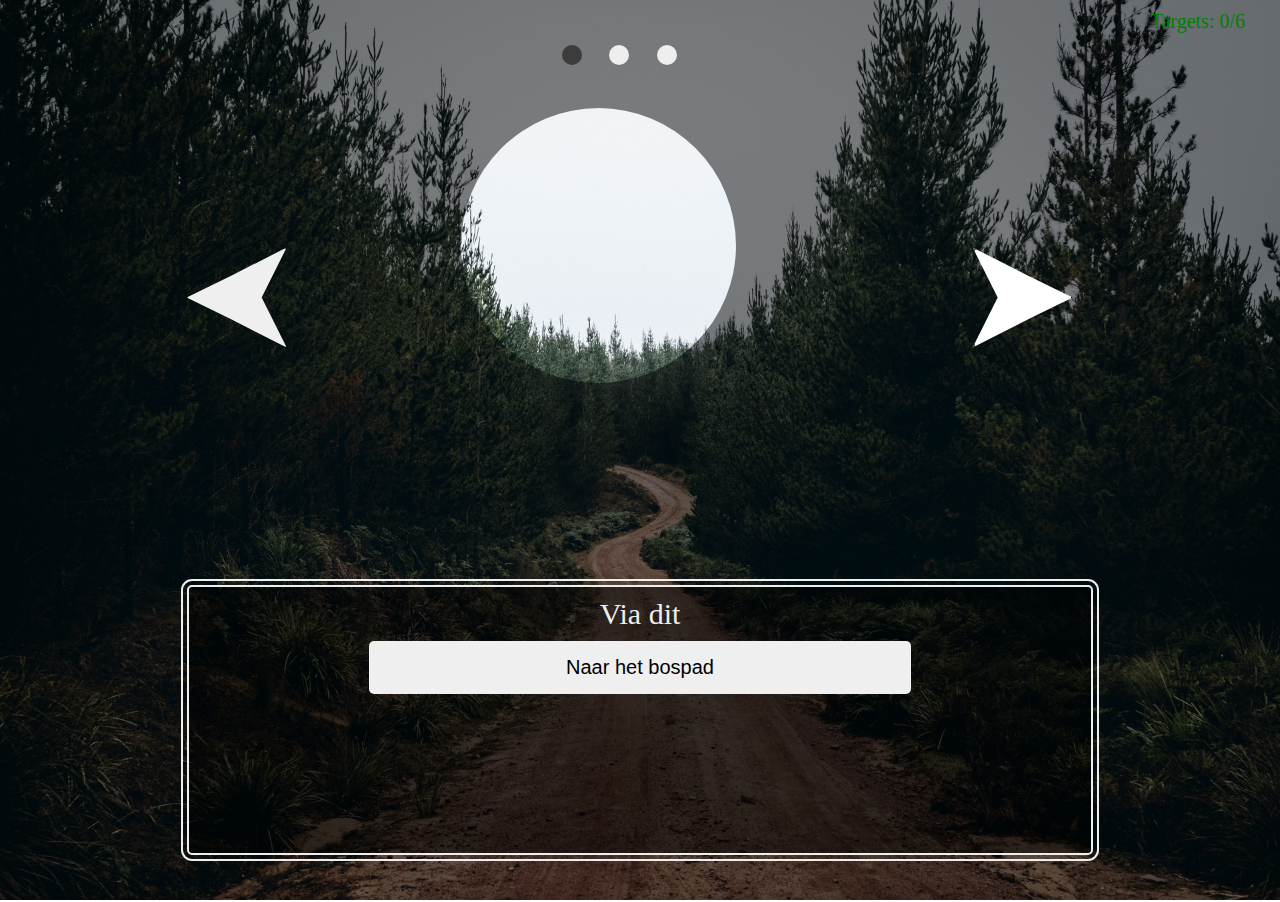
==== index.html @ d7771a24 "Info blok als je op target drukt en transities" ====
<!DOCTYPE html>
<html lang="en" dir="ltr">
  <head>
    <meta charset="utf-8">
    <link rel="stylesheet" href="/css/main.css">
    <title>Ipmedt2_2020</title>
  </head>
  <body>
    <main>
      <p class="targetCounter" id="js--targetCounter">Targets: 0/6</p>
      <div class="container" id="js--navPage">
        <button id="js--change_img--backwards" class="button--backwards" type="button" name="button"></button>
        <figure id="js--fadeFigure" class="fadeFigure">
          <div class="overlay"></div>
          <img id="js--fadeFigure__image" class="fadeFigure__image" src="/img/Forest.jpg" alt="">
        </figure>
        <button id="js--change_img--forwards" class="button--forwards" type="button" name="button"></button>
        <section class="nav__bubbles">
          <div class="nav__bubbles__dot firstDot"></div>
          <div class="nav__bubbles__dot"></div>
          <div class="nav__bubbles__dot"></div>
        </section>
        <section class="image__discription">
          <p id="js--image__discription"></p>
          <button id="js--image__discription__button" type="button" name="button">Naar het bospad</button>
        </section>
      </div>
      <div class="woodsPage" id="js--woodsPage">
        <div class="targetOne target"></div>
        <div class="targetTwo target"></div>
        <section class="info">
          <div class="info__background"></div>
          <div class="info__box">
            <button type="button" name="button" class="closeInfoButton">close</button>
          </div>
        </section>
        <div class="scope" id="js--scope"></div>
        <button class="backButton" type="button" name="button">back</button>
      </div>
      <div class="fisch" id="js--fisch">
        <p>fisch</p>
        <div class="scope"></div>
        <button class="backButton" type="button" name="button">back</button>
      </div>
      <div class="towerPage" id="js--towerPage">
        <div class="towerTargetOne target"></div>
        <div class="scope"></div>
        <section class="info">
          <div class="info__background"></div>
          <div class="info__box">
            <button type="button" name="button" class="closeInfoButton">close</button>
          </div>
        </section>
        <button class="backButton" type="button" name="button">back</button>
      </div>
    </main>
    <script src="/js/main.js">

    </script>
  </body>
</html>
---- css/main.css ----
*, *::before, *::after{
  margin: 0;
  padding: 0;
  box-sizing: border-box;
}

:root{
  --funny-bg-color: #696969;
  --main-bg-color: #080808;
  --html-text-color: #eee;
  --dot-color-active: #3c3c3c;
  --overlay-color: rgba(0,0,0,50%);
}

html{
  font-size: 62.5%;
  color: var(--html-text-color);
}

main{
  display: flex;
  justify-content: center;
  align-items: center;
  height: 100vh;
}

.container{
  display: grid;
  grid-template-columns: repeat(12,minmax(0,1fr));
  grid-template-rows: repeat(12, minmax(0,1fr));
  width: 85%;
  height: 90vh;
  z-index: 2;
}

.fadeFigure{
  height: 100vh;
  width: 100vw;
  transition: 3s;
  position: absolute;
  top: 0;
  left: 0;
  z-index: -1;
}

.overlay{
  position: absolute;
  height: 100vh;
  width: 100vw;
  z-index: 0;
  overflow: hidden;
}

.overlay::after{
  content: "";
  position: absolute;
  left: 36vw;
  top: 12vh;
  height: 27.5rem;
  width: 27.5rem;
  border-radius: 100%;
  box-shadow: 0px 0px 0px 2000px var(--overlay-color);
}

.button--forwards{
  position: relative;
  right: 3rem;
  grid-column: 11 / span 2;
  grid-row: 4 / span 1;
  width: 10rem;
	height: 10rem;
  background-color: white;
	clip-path: polygon(55% 28%, 100% 50%, 55% 72%, 0% 100%, 25% 50%, 0% 0%);
}

.button--backwards{
  position: relative;
  grid-column: 2 / span 2;
  grid-row: 4 / span 1;
  width: 10rem;
	height: 10rem;
  clip-path: polygon(100% 0%, 75% 50%, 100% 100%, 45% 72%, 0% 50%, 45% 28%);
}

.fadeFigure__image{
  height: 100%;
  width: 100%;
  background-size: cover;
}

.nav__bubbles{
  grid-column: 6 / span 3;
  grid-row: 1 / span 1;
}

.nav__bubbles__dot{
  height: 2rem;
  width: 2rem;
  border-radius: 50%;
  display: inline-block;
  background-color: var(--html-text-color);
  margin: 0 1.25rem;
}

.firstDot{background-color: var(--dot-color-active)}

.image__discription{
  grid-column: 2 / span 10;
  grid-row: 9 / span 4;
  background-color: var(--overlay-color);
  border: .2rem solid var(--html-text-color);
  outline: .2rem solid var(--html-text-color);
  outline-offset: .4rem;
  text-align: center;
  border-radius: .5rem;
}

.image__discription > p{
  font-size: 3rem;
  width: 100%;
  padding: 1rem
}

.image__discription > button{
  width: 60%;
  font-size: 2rem;
  padding: 1.5rem;
  border: none;
  transition: .5s;
  border-radius: .5rem;
}

.image__discription > button:hover{
  background-color: var(--main-bg-color);
  color: var(--html-text-color);
  border: .2rem solid var(--html-text-color);
}

.image__discription > button:active{
  transform: translateY(.5rem);
  transition: none;
}

.target{
  position: absolute;
  border-radius: 50%;
  height: 3rem;
  width: 3rem;
  background-color: purple;
}

.targetShot{
  background-color: grey;
}

.targetOne{
  left: 30%;
  top: 40%;
}

.targetTwo, .towerTargetOne{
  left: 70%;
  top: 70%;
}

.info{
  width: 100vw;
  height: 100vh;
  display: none;
  justify-content: center;
  align-items: center;
  transition: opacity .5s;
  opacity: 0;
}

.info__background{
  position: absolute;
  width: 100%;
  height: 100%;
  z-index: 3
}

.info__box{
  width: 80%;
  height: 60%;
  border: .2rem solid var(--html-text-color);
  outline: .2rem solid var(--html-text-color);
  outline-offset: .4rem;
  text-align: center;
  border-radius: .5rem;
  background-color: var(--overlay-color);
  z-index: 4;
}

.targetCounter{
  position: absolute;
  top: 1rem;
  right: 3.5rem;
  font-size: 2rem;
  color: green;
  z-index: 3;
}

.backButton{
  position: absolute;
  top: 80vh;
  left: 86vw;
  height: 15vh;
  width: 15vh;
  border-radius: 50%;
  border: none;
}

.backButton:hover{
  cursor: none;
}

.woodsPage{
  display: none;
}

.fisch{
  display: none;
}

.towerPage{
  display: none;
}

.scope{
  position: absolute;
  border-radius: 50%;
  height: 10rem;
  width: 10rem;
  background:
    linear-gradient(#000,#000),
    linear-gradient(#000,#000);
  background-position:center;
  background-size: 50% 1rem,1rem 50%; /*thickness = 2px, length = 50% (25px)*/
  background-repeat:no-repeat;
  pointer-events: none;
  z-index: 2;
  transition: all .5s;
}

.scope::after{
  content: "";
  position: absolute;
  top: calc(-27.5rem/3);
  left: calc(-27.5rem/3);
  height: 27.5rem;
  width: 27.5rem;
  border-radius: 100%;
  box-shadow: 0px 0px 0px 2000px var(--overlay-color);
  pointer-events: none;
}
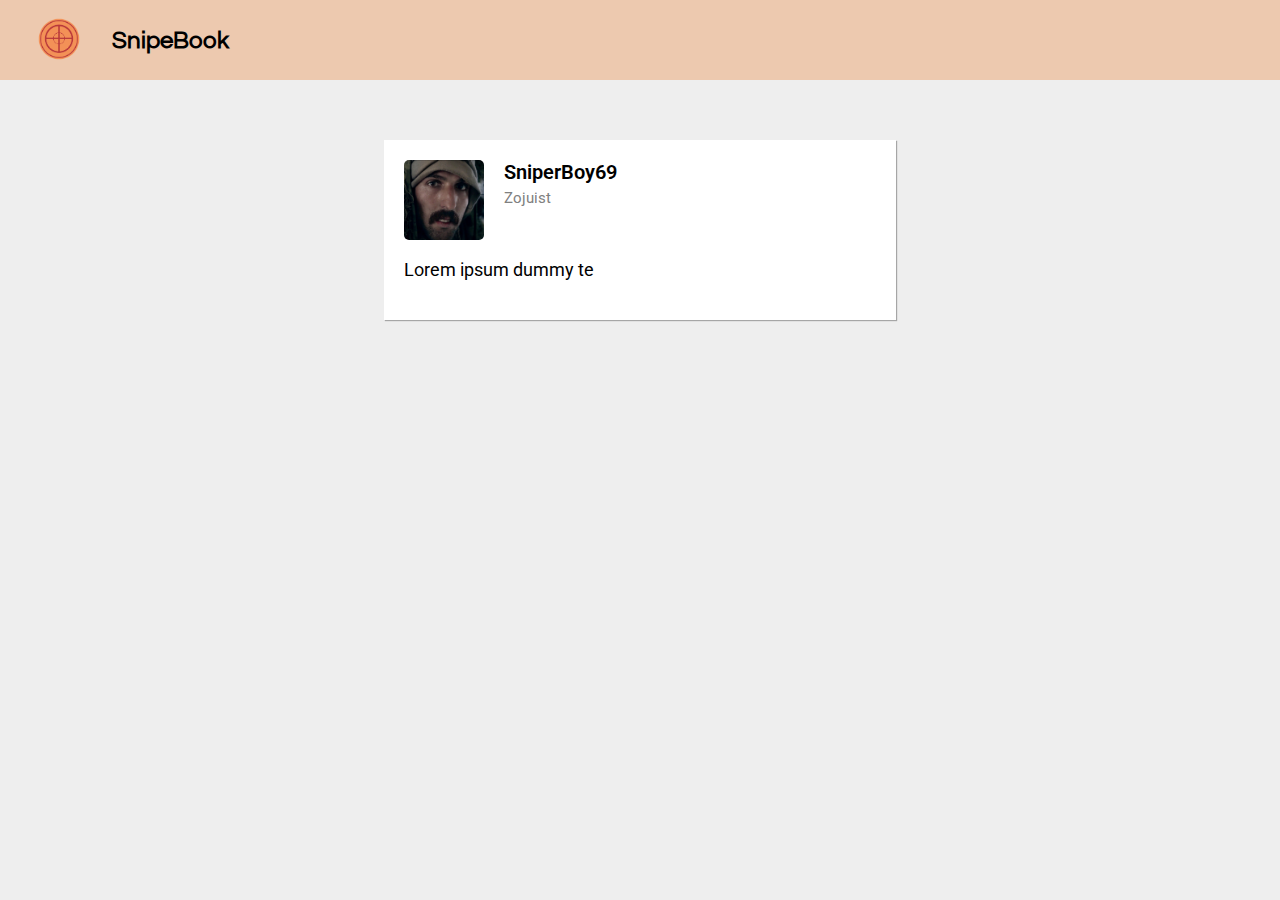
==== commit 299006df: "added my code" ====
--- a/index.html
+++ b/index.html
@@ -1,61 +1,39 @@
 <!DOCTYPE html>
-<html lang="en" dir="ltr">
-  <head>
-    <meta charset="utf-8">
-    <link rel="stylesheet" href="/css/main.css">
-    <title>Ipmedt2_2020</title>
-  </head>
-  <body>
-    <main>
-      <p class="targetCounter" id="js--targetCounter">Targets: 0/6</p>
-      <div class="container" id="js--navPage">
-        <button id="js--change_img--backwards" class="button--backwards" type="button" name="button"></button>
-        <figure id="js--fadeFigure" class="fadeFigure">
-          <div class="overlay"></div>
-          <img id="js--fadeFigure__image" class="fadeFigure__image" src="/img/Forest.jpg" alt="">
-        </figure>
-        <button id="js--change_img--forwards" class="button--forwards" type="button" name="button"></button>
-        <section class="nav__bubbles">
-          <div class="nav__bubbles__dot firstDot"></div>
-          <div class="nav__bubbles__dot"></div>
-          <div class="nav__bubbles__dot"></div>
-        </section>
-        <section class="image__discription">
-          <p id="js--image__discription"></p>
-          <button id="js--image__discription__button" type="button" name="button">Naar het bospad</button>
-        </section>
+<html lang="en">
+<head>
+  <meta charset="UTF-8">
+  <meta name="viewport" content="width=device-width, initial-scale=1.0">
+  <meta http-equiv="X-UA-Compatible" content="ie=edge">
+  <link rel="stylesheet" href="./css/main.css">
+  <link href="https://fonts.googleapis.com/css2?family=Questrial&display=swap" rel="stylesheet">
+  <link href="https://fonts.googleapis.com/css2?family=Roboto&display=swap" rel="stylesheet">
+  <title>SnipeBook</title>
+</head>
+<body>
+  <nav class="navbar">
+    <ul class="navbar__list">
+      <li class="navbar__list__item">
+          <img class="navbar__list__item__logo" src="./img/sniper_logo.png" alt="SnipeBook Logo">
+      </li>
+
+      <li class="navbar__list__item">
+        <h1>SnipeBook</h1>
+      </li>
+    </ul>
+  </nav>
+
+  <main class="post">
+    <article class="post__card">
+      <div class="post__card__profile">
+        <img class="post__card__profile__pic" src="./img/haron_pic.jpg" alt="Profile Picure Haron">
+        <p class="post__card__profile__text text--big">SniperBoy69</p>
+        <p class="post__card__profile__text text--small">Zojuist</p>
       </div>
-      <div class="woodsPage" id="js--woodsPage">
-        <div class="targetOne target"></div>
-        <div class="targetTwo target"></div>
-        <section class="info">
-          <div class="info__background"></div>
-          <div class="info__box">
-            <button type="button" name="button" class="closeInfoButton">close</button>
-          </div>
-        </section>
-        <div class="scope" id="js--scope"></div>
-        <button class="backButton" type="button" name="button">back</button>
-      </div>
-      <div class="fisch" id="js--fisch">
-        <p>fisch</p>
-        <div class="scope"></div>
-        <button class="backButton" type="button" name="button">back</button>
-      </div>
-      <div class="towerPage" id="js--towerPage">
-        <div class="towerTargetOne target"></div>
-        <div class="scope"></div>
-        <section class="info">
-          <div class="info__background"></div>
-          <div class="info__box">
-            <button type="button" name="button" class="closeInfoButton">close</button>
-          </div>
-        </section>
-        <button class="backButton" type="button" name="button">back</button>
-      </div>
-    </main>
-    <script src="/js/main.js">
+      <p class="post__card__text" id="js--typeThis"></p>
+      <button class="post__card__button" id="js--cardButton">Start!</button>
+    </article>
+  </main>
 
-    </script>
-  </body>
+</body>
+<script src="./js/main.js"></script>
 </html>
--- a/css/main.css
+++ b/css/main.css
@@ -4,253 +4,116 @@
   box-sizing: border-box;
 }
 
-:root{
-  --funny-bg-color: #696969;
-  --main-bg-color: #080808;
-  --html-text-color: #eee;
-  --dot-color-active: #3c3c3c;
-  --overlay-color: rgba(0,0,0,50%);
+html{
+  font-size: 62.5%;
+  background-color: #eeeeee;
 }
 
-html{
-  font-size: 62.5%;
-  color: var(--html-text-color);
+h1{
+  font-size: 2.4rem;
+  font-family: serif;
+  font-family: 'Questrial', sans-serif;
 }
 
-main{
+.navbar{
+  overflow: hidden;
+  background-color: #EDC9AF;
+}
+
+.navbar__list{
+  display: flex;
+  align-items: center;
+  list-style: none;
+  margin: 0rem;
+  padding: 0;
+}
+
+.navbar__list__item{
+  float: left;
+  text-align: center;
+  padding: 14px 14px;
+  text-decoration: none;
+}
+
+.navbar__list__item__logo{
+  height: 5rem;
+  width: 5rem;
+  margin-left: 2rem
+}
+
+.post{
   display: flex;
   justify-content: center;
-  align-items: center;
-  height: 100vh;
+  align-content: : center;
 }
 
-.container{
-  display: grid;
-  grid-template-columns: repeat(12,minmax(0,1fr));
-  grid-template-rows: repeat(12, minmax(0,1fr));
-  width: 85%;
-  height: 90vh;
-  z-index: 2;
+.post__card{
+  padding: 2rem;
+  overflow: hidden;
+  background-color: white;
+  margin: 6rem 4rem;
+  width: 80vw;
+  box-shadow: 1px 1px 1px rgba(0,0,0,.3);
 }
 
-.fadeFigure{
-  height: 100vh;
-  width: 100vw;
-  transition: 3s;
-  position: absolute;
-  top: 0;
-  left: 0;
-  z-index: -1;
+.post__card__profile{
+  width: 90%;
+  height: 8rem;
 }
 
-.overlay{
-  position: absolute;
-  height: 100vh;
-  width: 100vw;
-  z-index: 0;
-  overflow: hidden;
+.post__card__profile__pic{
+  width: 8rem;
+  height: 8rem;
+  float: left;
+  margin-right: 2rem;
+  border-radius: 5px;
 }
 
-.overlay::after{
-  content: "";
-  position: absolute;
-  left: 36vw;
-  top: 12vh;
-  height: 27.5rem;
-  width: 27.5rem;
-  border-radius: 100%;
-  box-shadow: 0px 0px 0px 2000px var(--overlay-color);
+.post__card__profile__text{
+  font-family: 'Roboto', sans-serif;
+  display: block;
 }
 
-.button--forwards{
-  position: relative;
-  right: 3rem;
-  grid-column: 11 / span 2;
-  grid-row: 4 / span 1;
-  width: 10rem;
-	height: 10rem;
-  background-color: white;
-	clip-path: polygon(55% 28%, 100% 50%, 55% 72%, 0% 100%, 25% 50%, 0% 0%);
+.post__card__text{
+  margin: 2rem 0;
+  font-family: 'Roboto', sans-serif;
+  font-size: 175%;
 }
 
-.button--backwards{
-  position: relative;
-  grid-column: 2 / span 2;
-  grid-row: 4 / span 1;
-  width: 10rem;
-	height: 10rem;
-  clip-path: polygon(100% 0%, 75% 50%, 100% 100%, 45% 72%, 0% 50%, 45% 28%);
+.post__card__button{
+  display: none;
+  margin: 0 auto;
+  padding: 1rem;
+  font-family: 'Roboto', sans-serif;
+  font-size: 175%;
+  border-radius: 1rem;
+  background-color: #EDC9AF;
+  transition: 0.5s;
 }
 
-.fadeFigure__image{
-  height: 100%;
-  width: 100%;
-  background-size: cover;
+.post__card__button:hover{
+  background-color: #bf7947;
+  cursor: pointer;
 }
 
-.nav__bubbles{
-  grid-column: 6 / span 3;
-  grid-row: 1 / span 1;
+.post__card__button:active{
+  background-color: #734626;
+  color: #eeeeee;
 }
 
-.nav__bubbles__dot{
-  height: 2rem;
-  width: 2rem;
-  border-radius: 50%;
-  display: inline-block;
-  background-color: var(--html-text-color);
-  margin: 0 1.25rem;
+.text--big{
+  font-size: 200%;
+  font-weight: 600;
 }
 
-.firstDot{background-color: var(--dot-color-active)}
-
-.image__discription{
-  grid-column: 2 / span 10;
-  grid-row: 9 / span 4;
-  background-color: var(--overlay-color);
-  border: .2rem solid var(--html-text-color);
-  outline: .2rem solid var(--html-text-color);
-  outline-offset: .4rem;
-  text-align: center;
-  border-radius: .5rem;
+.text--small{
+  font-size: 150%;
+  color: grey;
+  margin-top: 0.5rem;
 }
 
-.image__discription > p{
-  font-size: 3rem;
-  width: 100%;
-  padding: 1rem
+@media (min-width: 800px) {
+  .post__card{
+    width: 40vw;
+  }
 }
-
-.image__discription > button{
-  width: 60%;
-  font-size: 2rem;
-  padding: 1.5rem;
-  border: none;
-  transition: .5s;
-  border-radius: .5rem;
-}
-
-.image__discription > button:hover{
-  background-color: var(--main-bg-color);
-  color: var(--html-text-color);
-  border: .2rem solid var(--html-text-color);
-}
-
-.image__discription > button:active{
-  transform: translateY(.5rem);
-  transition: none;
-}
-
-.target{
-  position: absolute;
-  border-radius: 50%;
-  height: 3rem;
-  width: 3rem;
-  background-color: purple;
-}
-
-.targetShot{
-  background-color: grey;
-}
-
-.targetOne{
-  left: 30%;
-  top: 40%;
-}
-
-.targetTwo, .towerTargetOne{
-  left: 70%;
-  top: 70%;
-}
-
-.info{
-  width: 100vw;
-  height: 100vh;
-  display: none;
-  justify-content: center;
-  align-items: center;
-  transition: opacity .5s;
-  opacity: 0;
-}
-
-.info__background{
-  position: absolute;
-  width: 100%;
-  height: 100%;
-  z-index: 3
-}
-
-.info__box{
-  width: 80%;
-  height: 60%;
-  border: .2rem solid var(--html-text-color);
-  outline: .2rem solid var(--html-text-color);
-  outline-offset: .4rem;
-  text-align: center;
-  border-radius: .5rem;
-  background-color: var(--overlay-color);
-  z-index: 4;
-}
-
-.targetCounter{
-  position: absolute;
-  top: 1rem;
-  right: 3.5rem;
-  font-size: 2rem;
-  color: green;
-  z-index: 3;
-}
-
-.backButton{
-  position: absolute;
-  top: 80vh;
-  left: 86vw;
-  height: 15vh;
-  width: 15vh;
-  border-radius: 50%;
-  border: none;
-}
-
-.backButton:hover{
-  cursor: none;
-}
-
-.woodsPage{
-  display: none;
-}
-
-.fisch{
-  display: none;
-}
-
-.towerPage{
-  display: none;
-}
-
-.scope{
-  position: absolute;
-  border-radius: 50%;
-  height: 10rem;
-  width: 10rem;
-  background:
-    linear-gradient(#000,#000),
-    linear-gradient(#000,#000);
-  background-position:center;
-  background-size: 50% 1rem,1rem 50%; /*thickness = 2px, length = 50% (25px)*/
-  background-repeat:no-repeat;
-  pointer-events: none;
-  z-index: 2;
-  transition: all .5s;
-}
-
-.scope::after{
-  content: "";
-  position: absolute;
-  top: calc(-27.5rem/3);
-  left: calc(-27.5rem/3);
-  height: 27.5rem;
-  width: 27.5rem;
-  border-radius: 100%;
-  box-shadow: 0px 0px 0px 2000px var(--overlay-color);
-  pointer-events: none;
-}
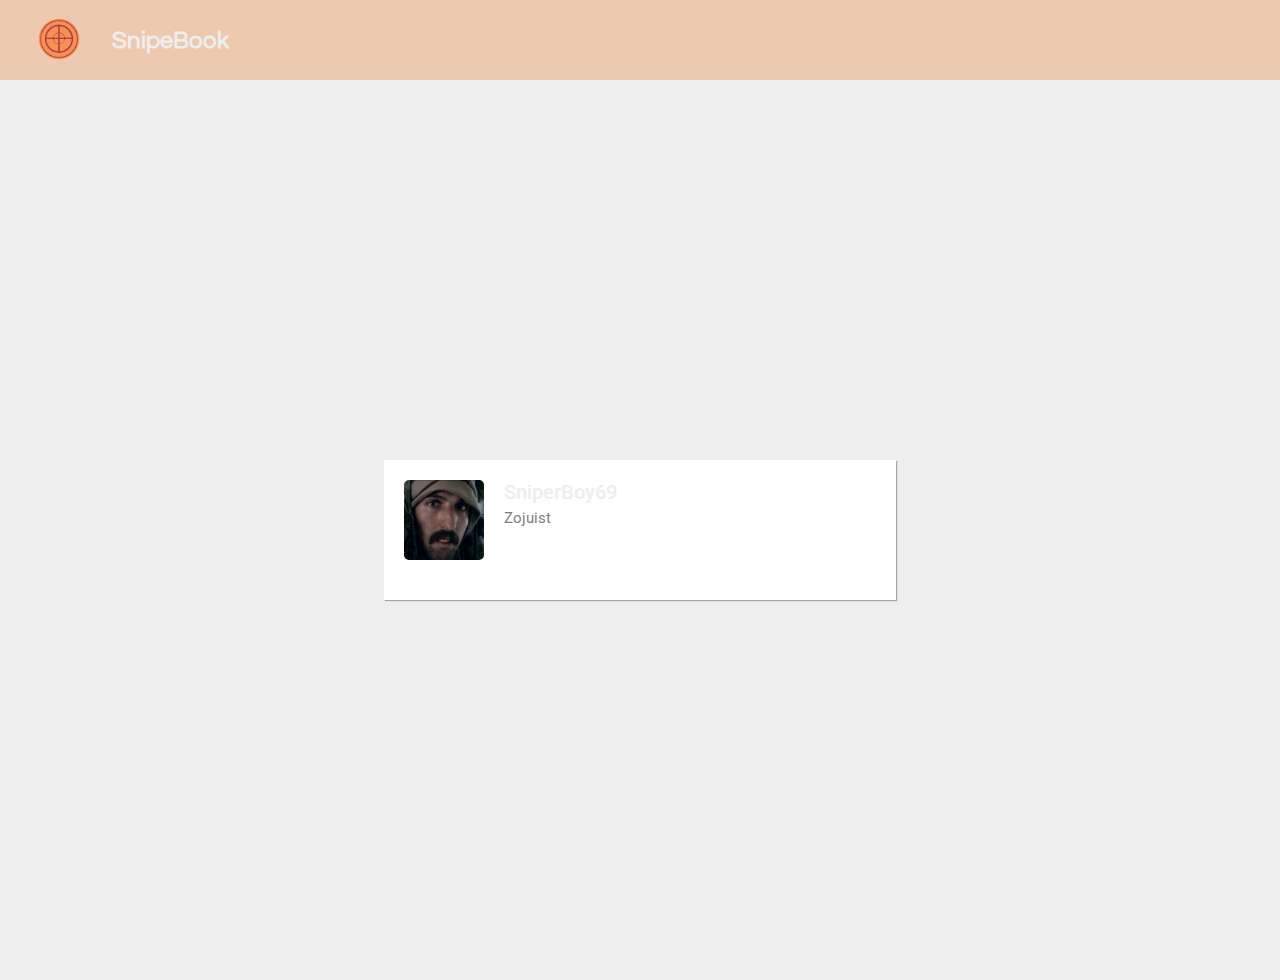
==== commit f13acb55: "gaat fout" ====
--- a/index.html
+++ b/index.html
@@ -30,7 +30,7 @@
         <p class="post__card__profile__text text--small">Zojuist</p>
       </div>
       <p class="post__card__text" id="js--typeThis"></p>
-      <button class="post__card__button" id="js--cardButton">Start!</button>
+      <button class="post__card__button" id="js--cardButton">Start!!</button>
     </article>
   </main>
 
--- a/css/main.css
+++ b/css/main.css
@@ -4,9 +4,280 @@
   box-sizing: border-box;
 }
 
+:root{
+  --funny-bg-color: #696969;
+  --main-bg-color: #080808;
+  --html-text-color: #eee;
+  --dot-color-active: #3c3c3c;
+  --overlay-color: rgba(0,0,0,50%);
+}
+
 html{
   font-size: 62.5%;
+  color: var(--html-text-color);
   background-color: #eeeeee;
+}
+
+main{
+  display: flex;
+  justify-content: center;
+  align-items: center;
+  height: 100vh;
+}
+
+.container{
+  display: grid;
+  grid-template-columns: repeat(12,minmax(0,1fr));
+  grid-template-rows: repeat(12, minmax(0,1fr));
+  width: 85%;
+  height: 90vh;
+  z-index: 2;
+}
+
+.fadeFigure{
+  height: 100vh;
+  width: 100vw;
+  transition: 3s;
+  position: absolute;
+  top: 0;
+  left: 0;
+  z-index: -1;
+}
+
+.overlay{
+  position: absolute;
+  height: 100vh;
+  width: 100vw;
+  z-index: 0;
+  overflow: hidden;
+}
+
+.overlay::after{
+  content: "";
+  position: absolute;
+  left: 36vw;
+  top: 12vh;
+  height: 27.5rem;
+  width: 27.5rem;
+  border-radius: 100%;
+  box-shadow: 0px 0px 0px 2000px var(--overlay-color);
+}
+
+.button--forwards{
+  position: relative;
+  right: 3rem;
+  grid-column: 11 / span 2;
+  grid-row: 4 / span 1;
+  width: 10rem;
+	height: 10rem;
+  background-color: white;
+	clip-path: polygon(55% 28%, 100% 50%, 55% 72%, 0% 100%, 25% 50%, 0% 0%);
+}
+
+.button--backwards{
+  position: relative;
+  grid-column: 2 / span 2;
+  grid-row: 4 / span 1;
+  width: 10rem;
+	height: 10rem;
+  clip-path: polygon(100% 0%, 75% 50%, 100% 100%, 45% 72%, 0% 50%, 45% 28%);
+}
+
+.fadeFigure__image{
+  height: 100%;
+  width: 100%;
+  background-size: cover;
+}
+
+.nav__bubbles{
+  grid-column: 6 / span 3;
+  grid-row: 1 / span 1;
+}
+
+.nav__bubbles__dot{
+  height: 2rem;
+  width: 2rem;
+  border-radius: 50%;
+  display: inline-block;
+  background-color: var(--html-text-color);
+  margin: 0 1.25rem;
+}
+
+.firstDot{background-color: var(--dot-color-active)}
+
+.image__discription{
+  grid-column: 2 / span 10;
+  grid-row: 9 / span 4;
+  background-color: var(--overlay-color);
+  border: .2rem solid var(--html-text-color);
+  outline: .2rem solid var(--html-text-color);
+  outline-offset: .4rem;
+  text-align: center;
+  border-radius: .5rem;
+}
+
+.image__discription > p{
+  font-size: 3rem;
+  width: 100%;
+  padding: 1rem
+}
+
+.image__discription > button{
+  width: 60%;
+  font-size: 2rem;
+  padding: 1.5rem;
+  border: none;
+  transition: .5s;
+  border-radius: .5rem;
+}
+
+.image__discription > button:hover{
+  background-color: var(--main-bg-color);
+  color: var(--html-text-color);
+  border: .2rem solid var(--html-text-color);
+}
+
+.image__discription > button:active{
+  transform: translateY(.5rem);
+  transition: none;
+}
+
+.target{
+  position: absolute;
+  border-radius: 50%;
+  height: 3rem;
+  width: 3rem;
+  background-color: purple;
+}
+
+.targetShot{
+  background-color: grey;
+}
+
+.targetOne{
+  left: 30%;
+  top: 40%;
+}
+
+.targetTwo, .towerTargetOne{
+  left: 70%;
+  top: 70%;
+}
+
+.info{
+  width: 100vw;
+  height: 100vh;
+  display: none;
+  justify-content: center;
+  align-items: center;
+  transition: opacity .5s;
+  opacity: 0;
+}
+
+.info__background{
+  position: absolute;
+  width: 100%;
+  height: 100%;
+  z-index: 3
+}
+
+.info__box{
+  width: 80%;
+  height: 60%;
+  border: .2rem solid var(--html-text-color);
+  outline: .2rem solid var(--html-text-color);
+  outline-offset: .4rem;
+  text-align: center;
+  border-radius: .5rem;
+  background-color: var(--overlay-color);
+  z-index: 4;
+}
+
+.info__box > h1{
+  font-size: 3rem;
+  padding: 1.5rem;
+}
+
+.info__box > p{
+  font-size: 2.5rem;
+}
+
+.info__box > button{
+  width: 75%;
+  font-size: 4rem;
+  border: none;
+  border-radius: .5rem;
+  margin: 1.5rem;
+}
+
+.targetCounter{
+  position: absolute;
+  top: 1rem;
+  right: 3.5rem;
+  font-size: 2rem;
+  color: green;
+  z-index: 3;
+}
+
+.backButton{
+  position: absolute;
+  top: 80vh;
+  left: 86vw;
+  height: 15vh;
+  width: 15vh;
+  border-radius: 50%;
+  border: none;
+}
+
+.backButton:hover{
+  cursor: none;
+}
+
+.woodsPage{
+  display: none;
+}
+
+.fisch{
+  display: none;
+}
+
+.towerPage{
+  display: none;
+}
+
+.scope{
+  position: absolute;
+  border-radius: 50%;
+  height: 10rem;
+  width: 10rem;
+  background:
+    linear-gradient(#000,#000),
+    linear-gradient(#000,#000);
+  background-position:center;
+  background-size: 50% 1rem,1rem 50%; /*thickness = 2px, length = 50% (25px)*/
+  background-repeat:no-repeat;
+  pointer-events: none;
+  z-index: 2;
+  transition: all .5s;
+}
+
+.scope::after{
+  content: "";
+  position: absolute;
+  top: calc(-27.5rem/3);
+  left: calc(-27.5rem/3);
+  height: 27.5rem;
+  width: 27.5rem;
+  border-radius: 100%;
+  box-shadow: 0px 0px 0px 2000px var(--overlay-color);
+  pointer-events: none;
+}
+
+
+@media (min-width: 1025px) {
+  .scope{
+    transition: none;
+  }
 }
 
 h1{
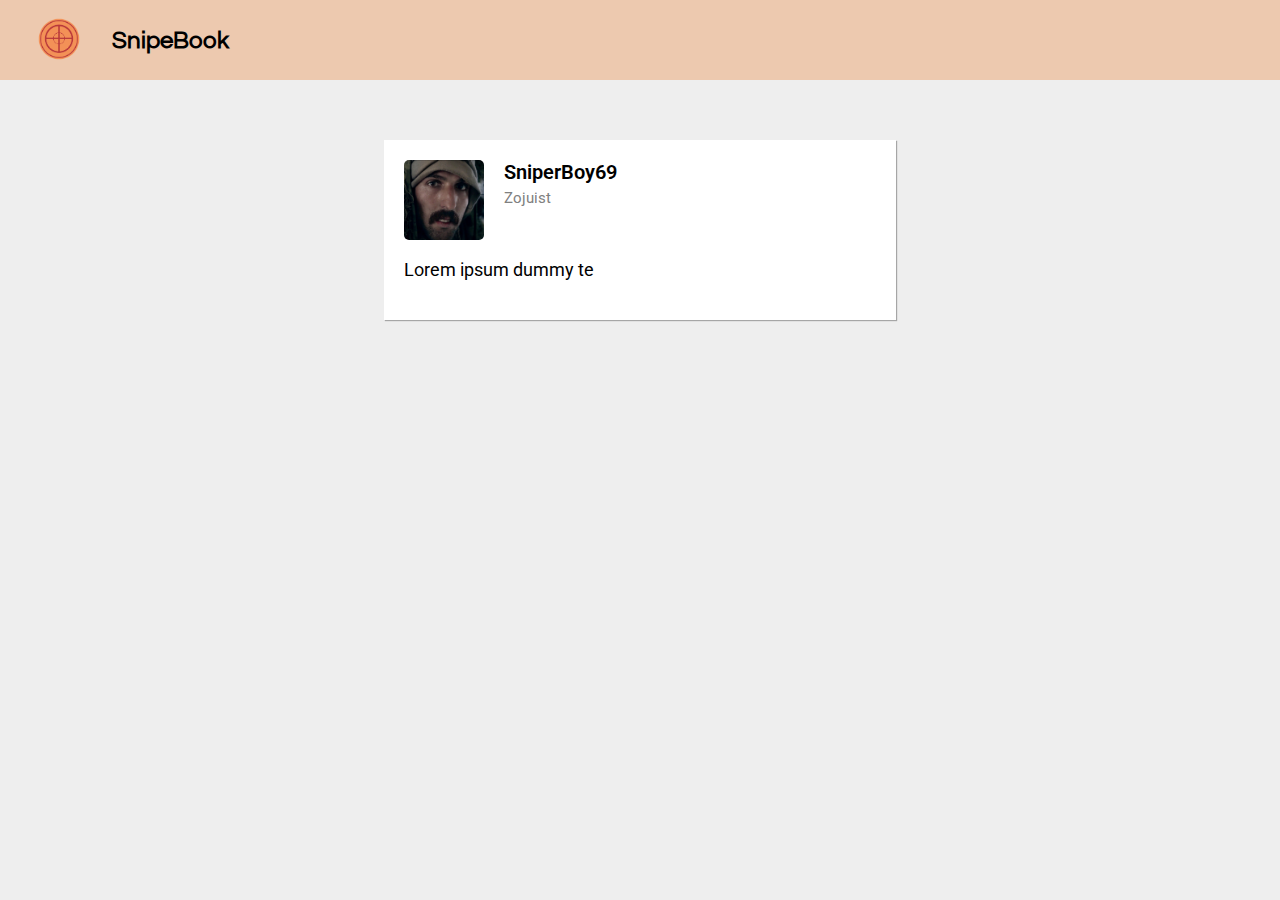
==== commit 46ad7faf: "Merge branch 'devKev' into mainDev2.0 merging conflicts" ====
--- a/index.html
+++ b/index.html
@@ -4,7 +4,7 @@
   <meta charset="UTF-8">
   <meta name="viewport" content="width=device-width, initial-scale=1.0">
   <meta http-equiv="X-UA-Compatible" content="ie=edge">
-  <link rel="stylesheet" href="./css/main.css">
+  <link rel="stylesheet" href="./css/snipeBook.css">
   <link href="https://fonts.googleapis.com/css2?family=Questrial&display=swap" rel="stylesheet">
   <link href="https://fonts.googleapis.com/css2?family=Roboto&display=swap" rel="stylesheet">
   <title>SnipeBook</title>
@@ -35,5 +35,5 @@
   </main>
 
 </body>
-<script src="./js/main.js"></script>
+<script src="./js/typeWriter.js"></script>
 </html>
--- a/css/snipeBook.css
+++ b/css/snipeBook.css
@@ -0,0 +1,119 @@
+*, *::before, *::after{
+  margin: 0;
+  padding: 0;
+  box-sizing: border-box;
+}
+
+html{
+  font-size: 62.5%;
+  background-color: #eeeeee;
+}
+
+h1{
+  font-size: 2.4rem;
+  font-family: serif;
+  font-family: 'Questrial', sans-serif;
+}
+
+.navbar{
+  overflow: hidden;
+  background-color: #EDC9AF;
+}
+
+.navbar__list{
+  display: flex;
+  align-items: center;
+  list-style: none;
+  margin: 0rem;
+  padding: 0;
+}
+
+.navbar__list__item{
+  float: left;
+  text-align: center;
+  padding: 14px 14px;
+  text-decoration: none;
+}
+
+.navbar__list__item__logo{
+  height: 5rem;
+  width: 5rem;
+  margin-left: 2rem
+}
+
+.post{
+  display: flex;
+  justify-content: center;
+  align-content: : center;
+}
+
+.post__card{
+  padding: 2rem;
+  overflow: hidden;
+  background-color: white;
+  margin: 6rem 4rem;
+  width: 80vw;
+  box-shadow: 1px 1px 1px rgba(0,0,0,.3);
+}
+
+.post__card__profile{
+  width: 90%;
+  height: 8rem;
+}
+
+.post__card__profile__pic{
+  width: 8rem;
+  height: 8rem;
+  float: left;
+  margin-right: 2rem;
+  border-radius: 5px;
+}
+
+.post__card__profile__text{
+  font-family: 'Roboto', sans-serif;
+  display: block;
+}
+
+.post__card__text{
+  margin: 2rem 0;
+  font-family: 'Roboto', sans-serif;
+  font-size: 175%;
+}
+
+.post__card__button{
+  display: none;
+  margin: 0 auto;
+  padding: 1rem;
+  font-family: 'Roboto', sans-serif;
+  font-size: 175%;
+  border-radius: 1rem;
+  background-color: #EDC9AF;
+  transition: 0.5s;
+}
+
+.post__card__button:hover{
+  background-color: #bf7947;
+  cursor: pointer;
+}
+
+.post__card__button:active{
+  background-color: #734626;
+  color: #eeeeee;
+}
+
+.text--big{
+  font-size: 200%;
+  font-weight: 600;
+}
+
+.text--small{
+  font-size: 150%;
+  color: grey;
+  margin-top: 0.5rem;
+}
+
+@media (min-width: 800px) {
+  .post__card{
+    width: 40vw;
+  }
+}
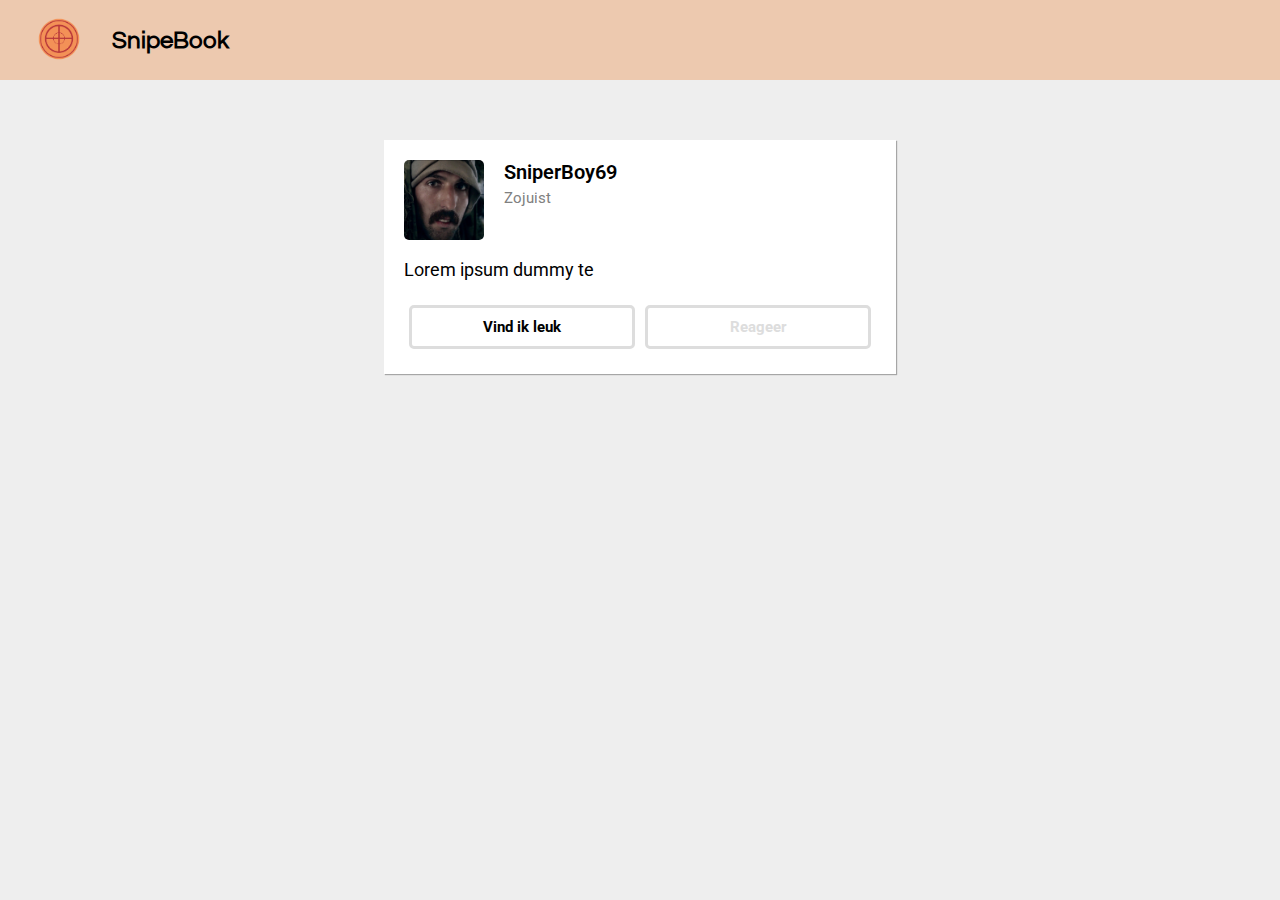
==== commit abd84eb7: "added like button and functions and added comment button and teztarea" ====
--- a/index.html
+++ b/index.html
@@ -30,7 +30,15 @@
         <p class="post__card__profile__text text--small">Zojuist</p>
       </div>
       <p class="post__card__text" id="js--typeThis"></p>
-      <button class="post__card__button" id="js--cardButton">Start!!</button>
+      <div class="post__card__likeComment">
+        <button class="post__card__likeComment__button" id="js--like">
+          Vind ik leuk
+        </button>
+        <button class="post__card__likeComment__button button--noclick" id="js--comment">
+          Reageer
+        </button>
+      </div>
+      <textarea type="text" class="post__card__input" placeholder="Uw reactie:" id="js--textarea"></textarea>
     </article>
   </main>
 
--- a/css/snipeBook.css
+++ b/css/snipeBook.css
@@ -80,27 +80,6 @@
   font-size: 175%;
 }
 
-.post__card__button{
-  display: none;
-  margin: 0 auto;
-  padding: 1rem;
-  font-family: 'Roboto', sans-serif;
-  font-size: 175%;
-  border-radius: 1rem;
-  background-color: #EDC9AF;
-  transition: 0.5s;
-}
-
-.post__card__button:hover{
-  background-color: #bf7947;
-  cursor: pointer;
-}
-
-.post__card__button:active{
-  background-color: #734626;
-  color: #eeeeee;
-}
-
 .text--big{
   font-size: 200%;
   font-weight: 600;
@@ -112,6 +91,69 @@
   margin-top: 0.5rem;
 }
 
+.post__card__likeComment{
+  display: flex;
+  flex-direction: row;
+  fle
+  margin-top: 2rem;
+}
+
+.post__card__likeComment__button{
+  margin: 0.5rem;
+  width: 50%;
+  padding: 1rem;
+  border: 3px solid #dddddd;
+  background: white;
+  border-radius: 5px;
+  font-family: 'Roboto', sans-serif;
+  font-weight: 700;
+  font-size: 150%;
+  transition: 0.2s;
+}
+
+.post__card__likeComment__button:hover{
+  background-color: #dddddd;
+  border: 3px solid white;
+  cursor: pointer;
+}
+
+.post__card__likeComment__button:active{
+  background-color: #cccccc;
+  border: 3px solid white;
+}
+
+.button--liked{
+  background-color: #95baf5;
+  color: white;
+}
+
+.button--liked:hover{
+  background-color: #557ab5;
+}
+
+.button--noclick{
+  color: #dddddd;
+}
+
+.button--noclick:hover{
+  cursor: no-drop;
+  border: 3px solid #dddddd;
+  background: white;
+}
+
+.post__card__input{
+  border: 3px solid #dddddd;
+  border-radius: 5px;
+  margin: 0.5rem;
+  width: 48%;
+  height: 10rem;
+  float: right;
+  font-family: 'Roboto', sans-serif;
+  padding: 0.8rem;
+  resize: none;
+  display: none;
+}
+
 @media (min-width: 800px) {
   .post__card{
     width: 40vw;
